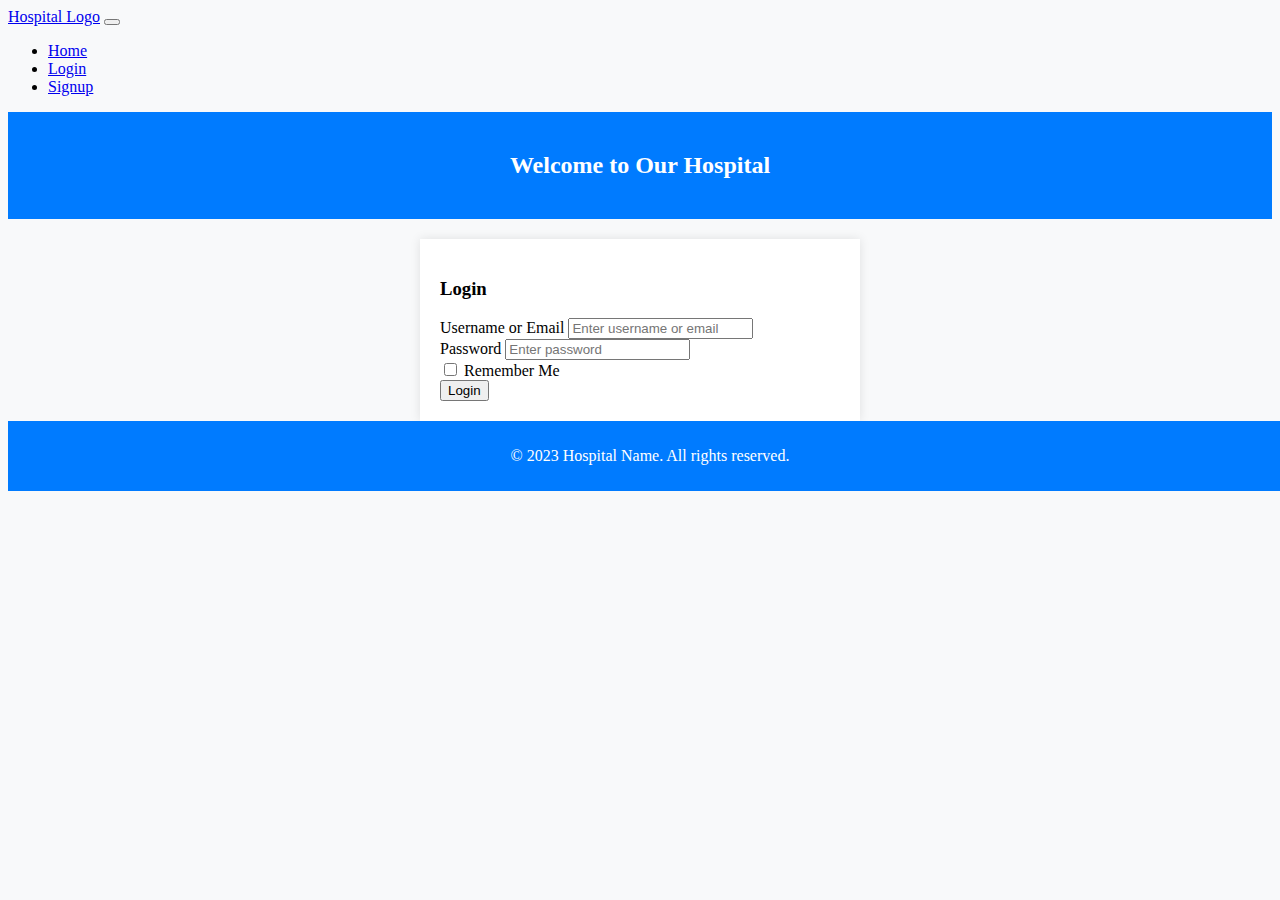
==== index.html @ cc1295e8 "first commit" ====
<!DOCTYPE html>
<html lang="en">

<head>
    <meta charset="UTF-8">
    <meta name="viewport" content="width=device-width, initial-scale=1, shrink-to-fit=no">
    <link href="https://cdn.jsdelivr.net/npm/bootstrap@5.0.2/dist/css/bootstrap.min.css" rel="stylesheet" integrity="sha384-EVSTQN3/azprG1Anm3QDgpJLIm9Nao0Yz1ztcQTwFspd3yD65VohhpuuCOmLASjC" crossorigin="anonymous">    <title>Hospital Website</title>
    <link rel="stylesheet" href="index.css">
</head>

<body>
    <!-- Navigation Bar -->
    <nav class="navbar navbar-expand-lg navbar-light bg-light">
        <a class="navbar-brand" href="#">Hospital Logo</a>
        <button class="navbar-toggler" type="button" data-toggle="collapse" data-target="#navbarNav" aria-controls="navbarNav" aria-expanded="false" aria-label="Toggle navigation">
            <span class="navbar-toggler-icon"></span>
        </button>
        <div class="collapse navbar-collapse" id="navbarNav">
            <ul class="navbar-nav ml-auto">
                <li class="nav-item">
                    <a class="nav-link" href="#">Home</a>
                </li>
                <li class="nav-item">
                    <a class="nav-link" href="/index.html" data-toggle="pill" role="tab">Login</a>
                </li>
                <li class="nav-item">
                    <a class="nav-link" href="/register.html" data-toggle="pill" role="tab">Signup</a>
                </li>
            </ul>
        </div>
    </nav>

    <!-- Header Section -->
    <div class="header-section">
        <h2>Welcome to Our Hospital</h2>
    </div>

    <!-- Pills Content -->
    <div class="tab-content">
        <!-- Login Form -->
        <div id="login-form" class="tab-pane fade show active">
            <div class="login-form">
                <h3>Login</h3>
                <form id="loginForm">
                    <!-- Login form fields go here -->
                    <div class="form-group">
                        <label for="usernameEmail">Username or Email</label>
                        <input type="text" class="form-control" id="usernameEmail" placeholder="Enter username or email">
                    </div>
                    <div class="form-group">
                        <label for="password">Password</label>
                        <input type="password" class="form-control" id="password" placeholder="Enter password">
                    </div>
                    <div class="form-group form-check">
                        <input type="checkbox" class="form-check-input" id="rememberMe">
                        <label class="form-check-label" for="rememberMe">Remember Me</label>
                    </div>
                    <button type="button" class="btn btn-primary" onclick="login()">Login</button>
                </form>
            </div>
        </div>
    </div>

    <!-- Success Modals -->
    <div class="modal fade" id="loginSuccessModal" tabindex="-1" role="dialog" aria-labelledby="loginSuccessModalLabel" aria-hidden="true">
        <!-- Login success modal content goes here -->
        <div class="modal-dialog" role="document">
            <div class="modal-content">
                <!-- Login success modal content goes here -->
            </div>
        </div>
    </div>

    <div class="modal fade" id="signupSuccessModal" tabindex="-1" role="dialog" aria-labelledby="signupSuccessModalLabel" aria-hidden="true">
        <!-- Signup success modal content goes here -->
        <div class="modal-dialog" role="document">
            <div class="modal-content">
                <!-- Signup success modal content goes here -->
            </div>
        </div>
    </div>

    <!-- Footer -->
    <div class="footer">
        <p>&copy; 2023 Hospital Name. All rights reserved.</p>
    </div>

    <!-- Bootstrap JS and Popper.js -->
    <script src="https://cdn.jsdelivr.net/npm/bootstrap@5.0.2/dist/js/bootstrap.bundle.min.js" integrity="sha384-MrcW6ZMFYlzcLA8Nl+NtUVF0sA7MsXsP1UyJoMp4YLEuNSfAP+JcXn/tWtIaxVXM" crossorigin="anonymous"></script>
</body>

</html>
---- index.css ----
body {
    background-color: #f8f9fa;
}

.header-section {
    background-color: #007bff;
    color: #fff;
    text-align: center;
    padding: 20px;
}

.login-form,
.signup-form {
    max-width: 400px;
    margin: 0 auto;
    background: #fff;
    padding: 20px;
    margin-top: 20px;
    box-shadow: 0 0 10px rgba(0, 0, 0, 0.1);
}

.footer {
    background-color: #007bff;
    color: #fff;
    text-align: center;
    padding: 10px;
    width: 100%;
    bottom: 0;
}
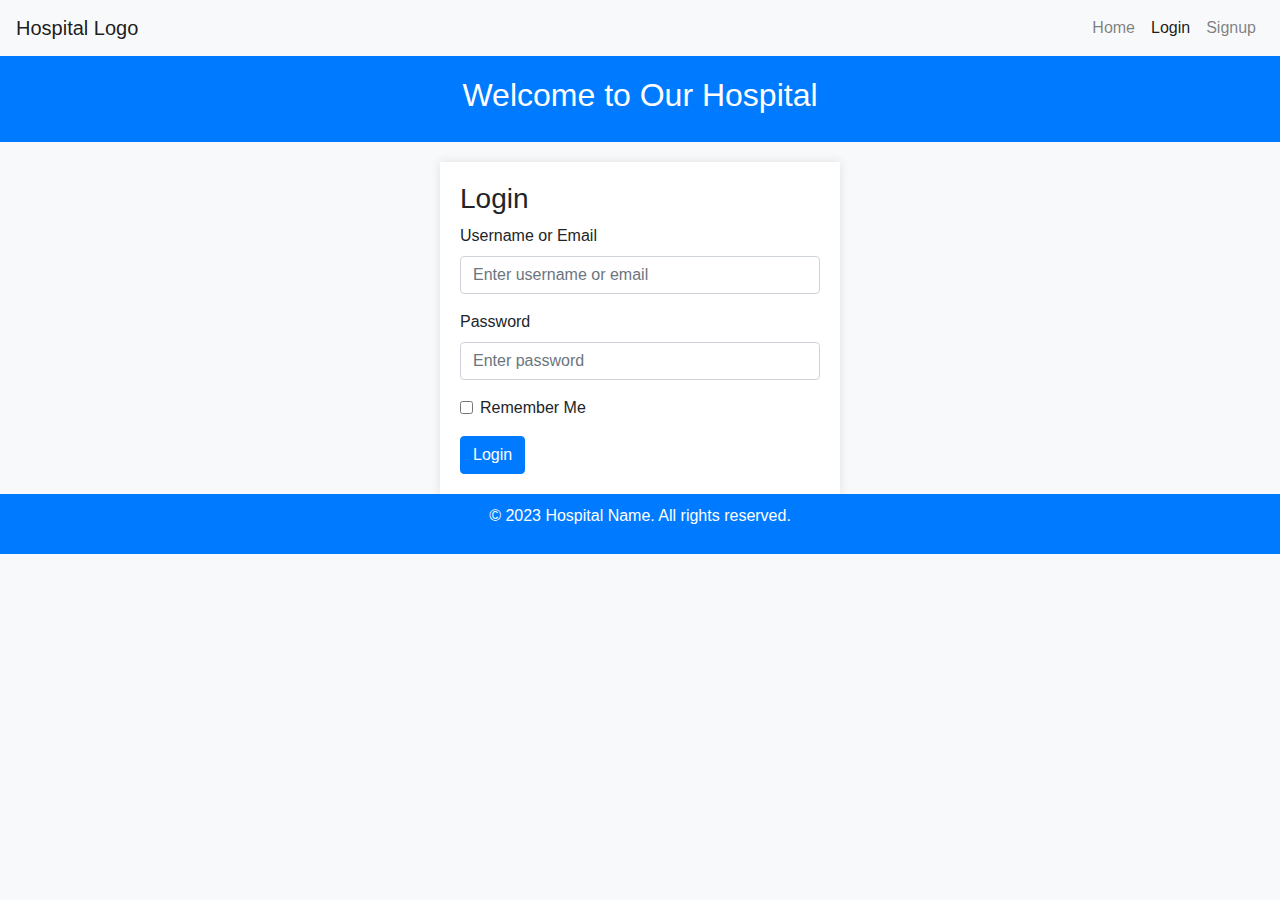
==== commit e557731f: "and commit" ====
--- a/index.html
+++ b/index.html
@@ -4,12 +4,13 @@
 <head>
     <meta charset="UTF-8">
     <meta name="viewport" content="width=device-width, initial-scale=1, shrink-to-fit=no">
-    <link href="https://cdn.jsdelivr.net/npm/bootstrap@5.0.2/dist/css/bootstrap.min.css" rel="stylesheet" integrity="sha384-EVSTQN3/azprG1Anm3QDgpJLIm9Nao0Yz1ztcQTwFspd3yD65VohhpuuCOmLASjC" crossorigin="anonymous">    <title>Hospital Website</title>
+    <link rel="stylesheet" href="https://stackpath.bootstrapcdn.com/bootstrap/4.3.1/css/bootstrap.min.css">
+    <title>Hospital Website</title>
     <link rel="stylesheet" href="index.css">
 </head>
 
 <body>
-    <!-- Navigation Bar -->
+    
     <nav class="navbar navbar-expand-lg navbar-light bg-light">
         <a class="navbar-brand" href="#">Hospital Logo</a>
         <button class="navbar-toggler" type="button" data-toggle="collapse" data-target="#navbarNav" aria-controls="navbarNav" aria-expanded="false" aria-label="Toggle navigation">
@@ -20,11 +21,11 @@
                 <li class="nav-item">
                     <a class="nav-link" href="#">Home</a>
                 </li>
-                <li class="nav-item">
-                    <a class="nav-link" href="/index.html" data-toggle="pill" role="tab">Login</a>
+                <li class="nav-item active">
+                    <a class="nav-link active" href="/index.html">Login</a>
                 </li>
-                <li class="nav-item">
-                    <a class="nav-link" href="/register.html" data-toggle="pill" role="tab">Signup</a>
+                <li class="nav-item ">
+                    <a class="nav-link " href="/register.html" >Signup</a>
                 </li>
             </ul>
         </div>
@@ -35,10 +36,8 @@
         <h2>Welcome to Our Hospital</h2>
     </div>
 
-    <!-- Pills Content -->
-    <div class="tab-content">
-        <!-- Login Form -->
-        <div id="login-form" class="tab-pane fade show active">
+    <div class="">
+        <div id="login-form">
             <div class="login-form">
                 <h3>Login</h3>
                 <form id="loginForm">
@@ -55,37 +54,14 @@
                         <input type="checkbox" class="form-check-input" id="rememberMe">
                         <label class="form-check-label" for="rememberMe">Remember Me</label>
                     </div>
-                    <button type="button" class="btn btn-primary" onclick="login()">Login</button>
+                    <button type="button" class="btn btn-primary">Login</button>
                 </form>
             </div>
         </div>
     </div>
-
-    <!-- Success Modals -->
-    <div class="modal fade" id="loginSuccessModal" tabindex="-1" role="dialog" aria-labelledby="loginSuccessModalLabel" aria-hidden="true">
-        <!-- Login success modal content goes here -->
-        <div class="modal-dialog" role="document">
-            <div class="modal-content">
-                <!-- Login success modal content goes here -->
-            </div>
-        </div>
-    </div>
-
-    <div class="modal fade" id="signupSuccessModal" tabindex="-1" role="dialog" aria-labelledby="signupSuccessModalLabel" aria-hidden="true">
-        <!-- Signup success modal content goes here -->
-        <div class="modal-dialog" role="document">
-            <div class="modal-content">
-                <!-- Signup success modal content goes here -->
-            </div>
-        </div>
-    </div>
-
-    <!-- Footer -->
     <div class="footer">
         <p>&copy; 2023 Hospital Name. All rights reserved.</p>
     </div>
-
-    <!-- Bootstrap JS and Popper.js -->
     <script src="https://cdn.jsdelivr.net/npm/bootstrap@5.0.2/dist/js/bootstrap.bundle.min.js" integrity="sha384-MrcW6ZMFYlzcLA8Nl+NtUVF0sA7MsXsP1UyJoMp4YLEuNSfAP+JcXn/tWtIaxVXM" crossorigin="anonymous"></script>
 </body>
 
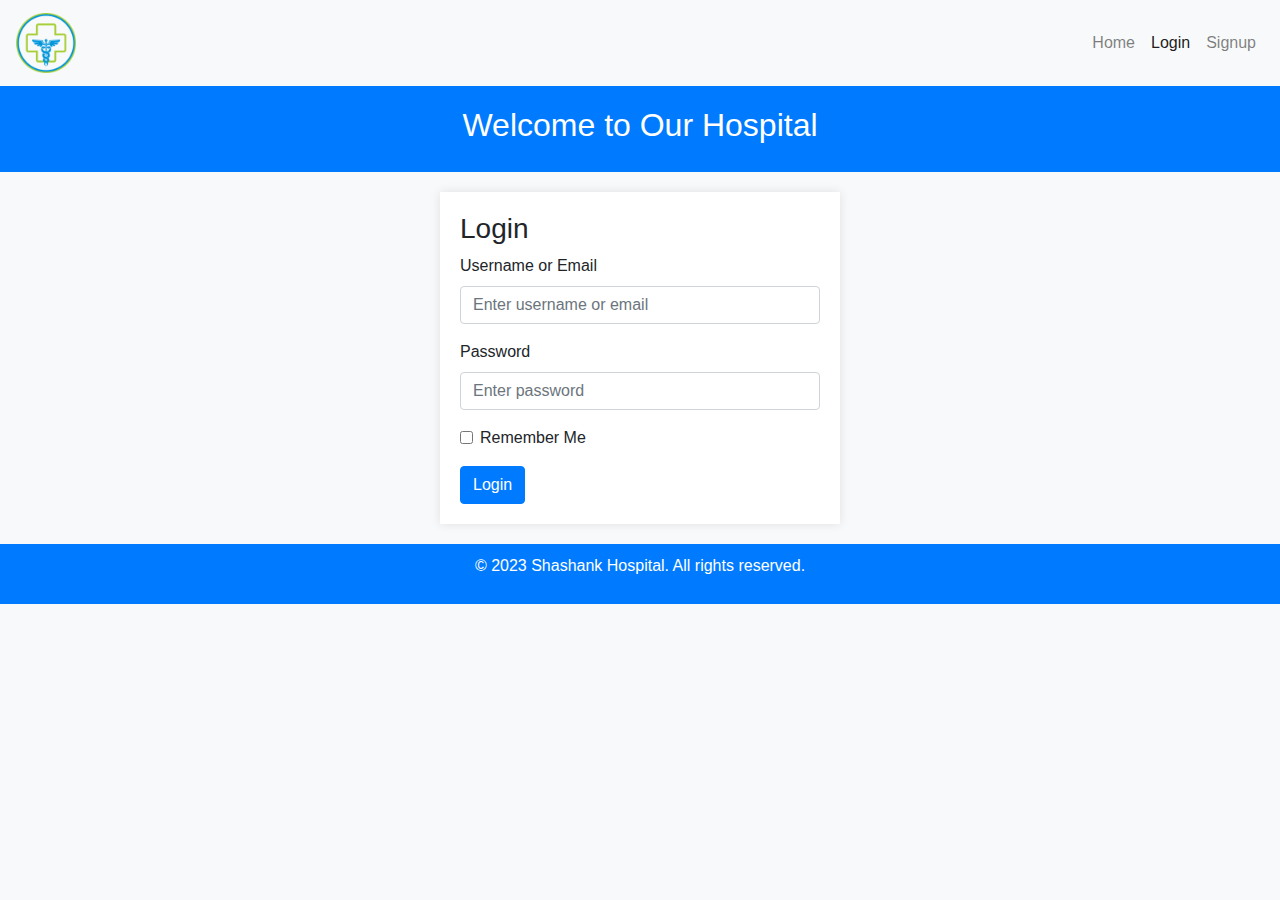
==== commit 64b333f4: "added modal" ====
--- a/index.html
+++ b/index.html
@@ -4,16 +4,17 @@
 <head>
     <meta charset="UTF-8">
     <meta name="viewport" content="width=device-width, initial-scale=1, shrink-to-fit=no">
+    <link href="https://cdn.jsdelivr.net/npm/bootstrap@5.0.2/dist/css/bootstrap.min.css" rel="stylesheet" integrity="sha384-EVSTQN3/azprG1Anm3QDgpJLIm9Nao0Yz1ztcQTwFspd3yD65VohhpuuCOmLASjC" crossorigin="anonymous">
     <link rel="stylesheet" href="https://stackpath.bootstrapcdn.com/bootstrap/4.3.1/css/bootstrap.min.css">
-    <title>Hospital Website</title>
+    <title>Hospital Website | Login</title>
     <link rel="stylesheet" href="index.css">
 </head>
 
 <body>
-    
     <nav class="navbar navbar-expand-lg navbar-light bg-light">
-        <a class="navbar-brand" href="#">Hospital Logo</a>
-        <button class="navbar-toggler" type="button" data-toggle="collapse" data-target="#navbarNav" aria-controls="navbarNav" aria-expanded="false" aria-label="Toggle navigation">
+        <a class="navbar-brand" href="#"><img src="images/hospital-logo.png" alt="logo" style="width: 60px;"></a>
+        <button class="navbar-toggler" type="button" data-toggle="collapse" data-target="#navbarNav"
+            aria-controls="navbarNav" aria-expanded="false" aria-label="Toggle navigation">
             <span class="navbar-toggler-icon"></span>
         </button>
         <div class="collapse navbar-collapse" id="navbarNav">
@@ -22,47 +23,61 @@
                     <a class="nav-link" href="#">Home</a>
                 </li>
                 <li class="nav-item active">
-                    <a class="nav-link active" href="/index.html">Login</a>
+                    <a class="nav-link active" href="index.html">Login</a>
                 </li>
                 <li class="nav-item ">
-                    <a class="nav-link " href="/register.html" >Signup</a>
+                    <a class="nav-link " href="register.html">Signup</a>
                 </li>
             </ul>
         </div>
     </nav>
 
-    <!-- Header Section -->
-    <div class="header-section">
+    <header class="header-section">
         <h2>Welcome to Our Hospital</h2>
-    </div>
+    </header>
 
-    <div class="">
-        <div id="login-form">
-            <div class="login-form">
-                <h3>Login</h3>
-                <form id="loginForm">
-                    <!-- Login form fields go here -->
-                    <div class="form-group">
-                        <label for="usernameEmail">Username or Email</label>
-                        <input type="text" class="form-control" id="usernameEmail" placeholder="Enter username or email">
-                    </div>
-                    <div class="form-group">
-                        <label for="password">Password</label>
-                        <input type="password" class="form-control" id="password" placeholder="Enter password">
-                    </div>
-                    <div class="form-group form-check">
-                        <input type="checkbox" class="form-check-input" id="rememberMe">
-                        <label class="form-check-label" for="rememberMe">Remember Me</label>
-                    </div>
-                    <button type="button" class="btn btn-primary">Login</button>
-                </form>
+    <main id="login-form" class="login-form">
+        <h3>Login</h3>
+        <form>
+            <div class="form-group">
+                <label for="usernameEmail">Username or Email</label>
+                <input type="text" class="form-control" id="usernameEmail" placeholder="Enter username or email">
             </div>
+            <div class="form-group">
+                <label for="password">Password</label>
+                <input type="password" class="form-control" id="password" placeholder="Enter password">
+            </div>
+            <div class="form-group form-check">
+                <input type="checkbox" class="form-check-input" id="rememberMe">
+                <label class="form-check-label" for="rememberMe">Remember Me</label>
+            </div>
+            <button type="button" class="btn btn-primary"  data-bs-toggle="modal" data-bs-target="#loginModal">Login</button>
+        </form>
+    </main>
+    <footer class="footer">
+        <p>&copy; 2023 Shashank Hospital. All rights reserved.</p>
+    </footer>
+
+    <div class="modal fade" id="loginModal" tabindex="-1" aria-labelledby="loginModalLabel" aria-hidden="true">
+        <div class="modal-dialog modal-dialog-centered">
+          <div class="modal-content">
+            <div class="modal-header">
+              <h5 class="modal-title" id="loginModalLabel">Login Successful</h5>
+              <button type="button" class="btn-close btn" data-bs-dismiss="modal" aria-label="Close"></button>
+            </div>
+            <div class="modal-body">
+              We are still working on your dashboard. Once we finish, we'll let you know...
+            </div>
+            <div class="modal-footer">
+              <button type="button" class="btn btn-secondary" data-bs-dismiss="modal">Close</button>
+            </div>
+          </div>
         </div>
-    </div>
-    <div class="footer">
-        <p>&copy; 2023 Hospital Name. All rights reserved.</p>
-    </div>
-    <script src="https://cdn.jsdelivr.net/npm/bootstrap@5.0.2/dist/js/bootstrap.bundle.min.js" integrity="sha384-MrcW6ZMFYlzcLA8Nl+NtUVF0sA7MsXsP1UyJoMp4YLEuNSfAP+JcXn/tWtIaxVXM" crossorigin="anonymous"></script>
+      </div>
+      <script src="https://cdn.jsdelivr.net/npm/bootstrap@5.0.2/dist/js/bootstrap.bundle.min.js" integrity="sha384-MrcW6ZMFYlzcLA8Nl+NtUVF0sA7MsXsP1UyJoMp4YLEuNSfAP+JcXn/tWtIaxVXM" crossorigin="anonymous"></script>
+    <script src="https://code.jquery.com/jquery-3.3.1.slim.min.js"></script>
+    <script src="https://cdnjs.cloudflare.com/ajax/libs/popper.js/1.14.7/umd/popper.min.js"></script>
+    <script src="https://stackpath.bootstrapcdn.com/bootstrap/4.3.1/js/bootstrap.min.js"></script>
 </body>
 
 </html>
--- a/index.css
+++ b/index.css
@@ -12,10 +12,10 @@
 .login-form,
 .signup-form {
     max-width: 400px;
-    margin: 0 auto;
+    min-height: 100%;
+    margin: 20px auto;
     background: #fff;
     padding: 20px;
-    margin-top: 20px;
     box-shadow: 0 0 10px rgba(0, 0, 0, 0.1);
 }
 
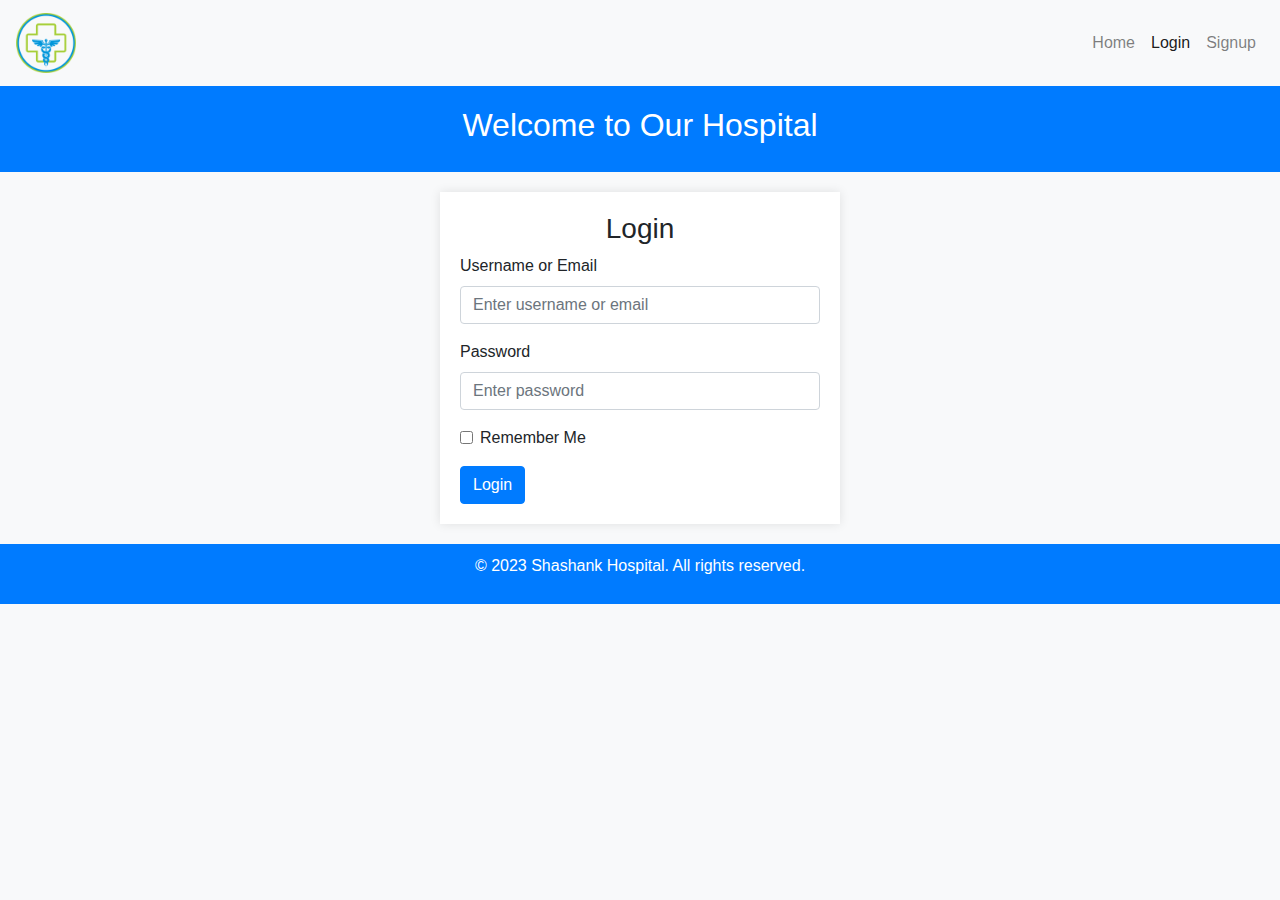
==== commit 4ebc946e: "text center" ====
--- a/index.html
+++ b/index.html
@@ -37,7 +37,7 @@
     </header>
 
     <main id="login-form" class="login-form">
-        <h3>Login</h3>
+        <h3 class="text-center">Login</h3>
         <form>
             <div class="form-group">
                 <label for="usernameEmail">Username or Email</label>
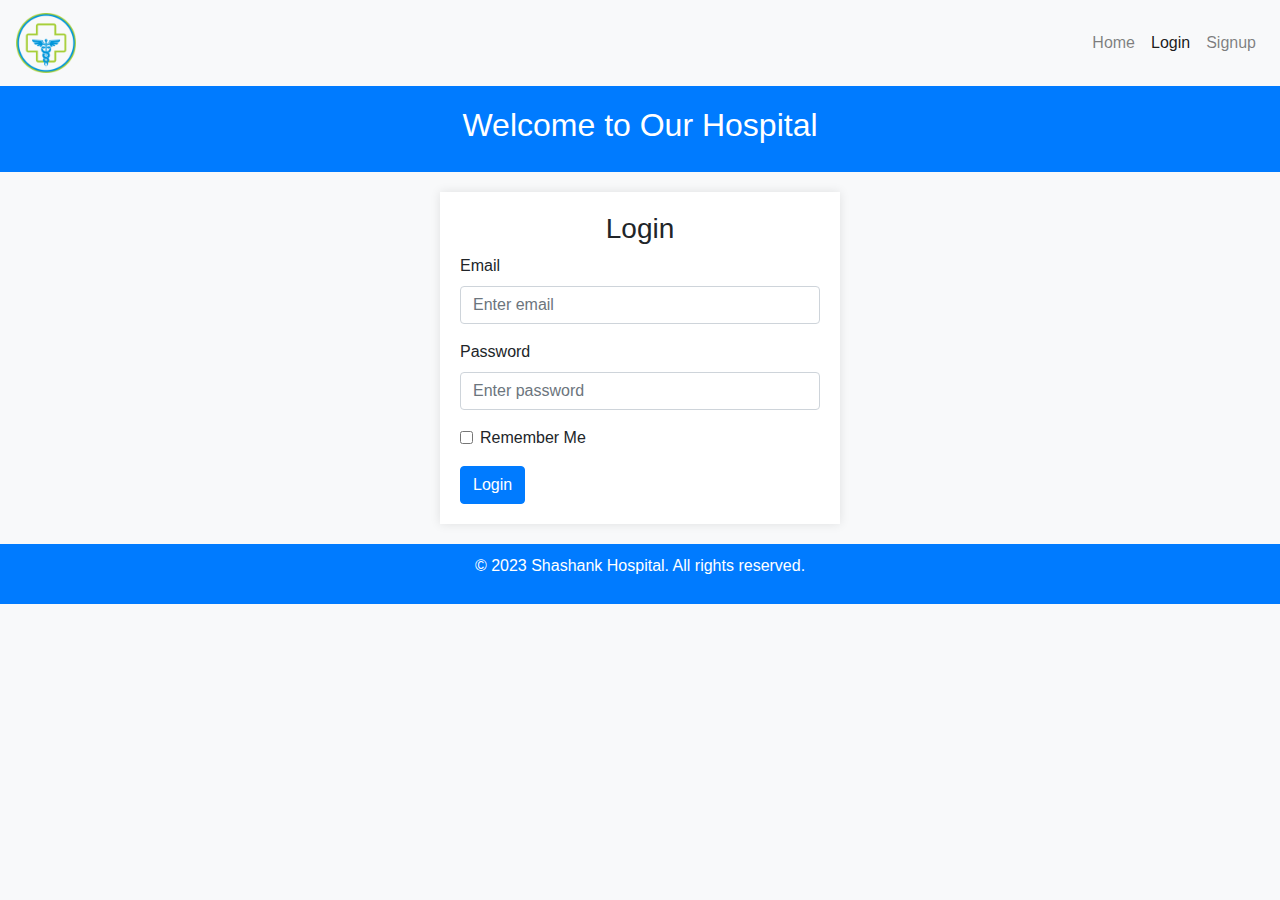
==== commit 487e1872: "form validation using js" ====
--- a/index.html
+++ b/index.html
@@ -6,6 +6,7 @@
     <meta name="viewport" content="width=device-width, initial-scale=1, shrink-to-fit=no">
     <link href="https://cdn.jsdelivr.net/npm/bootstrap@5.0.2/dist/css/bootstrap.min.css" rel="stylesheet" integrity="sha384-EVSTQN3/azprG1Anm3QDgpJLIm9Nao0Yz1ztcQTwFspd3yD65VohhpuuCOmLASjC" crossorigin="anonymous">
     <link rel="stylesheet" href="https://stackpath.bootstrapcdn.com/bootstrap/4.3.1/css/bootstrap.min.css">
+    <link rel="shortcut icon" href="images/hospital-logo.png" type="image/x-icon">
     <title>Hospital Website | Login</title>
     <link rel="stylesheet" href="index.css">
 </head>
@@ -38,20 +39,23 @@
 
     <main id="login-form" class="login-form">
         <h3 class="text-center">Login</h3>
-        <form>
+        <form  onsubmit="return validateForm()">
             <div class="form-group">
-                <label for="usernameEmail">Username or Email</label>
-                <input type="text" class="form-control" id="usernameEmail" placeholder="Enter username or email">
+                <label for="email">Email</label>
+                <input type="email" class="form-control" id="email" placeholder="Enter email"  onblur="emailCheck()" required>
+                <small id="emailErrorHelp" class="form-text"></small>
             </div>
             <div class="form-group">
-                <label for="password">Password</label>
-                <input type="password" class="form-control" id="password" placeholder="Enter password">
+                <label for="signinPassword">Password</label>
+                <input type="password" class="form-control" id="signinPassword" placeholder="Enter password" required>
+                <small id="passErrorHelp" class="form-text"></small>
             </div>
             <div class="form-group form-check">
                 <input type="checkbox" class="form-check-input" id="rememberMe">
                 <label class="form-check-label" for="rememberMe">Remember Me</label>
             </div>
-            <button type="button" class="btn btn-primary"  data-bs-toggle="modal" data-bs-target="#loginModal">Login</button>
+            <!-- <button type="button" class="btn btn-primary"  data-bs-toggle="modal" data-bs-target="#loginModal">Login</button> -->
+            <button type="submit" class="btn btn-primary">Login</button>
         </form>
     </main>
     <footer class="footer">
@@ -78,6 +82,41 @@
     <script src="https://code.jquery.com/jquery-3.3.1.slim.min.js"></script>
     <script src="https://cdnjs.cloudflare.com/ajax/libs/popper.js/1.14.7/umd/popper.min.js"></script>
     <script src="https://stackpath.bootstrapcdn.com/bootstrap/4.3.1/js/bootstrap.min.js"></script>
+    <script>
+        function validateForm() {
+            if(!emailCheck()) return false;
+            passwordCheck();
+            if(!passwordCheck()) return false;
+            return true;
+        }
+        function emailCheck(){
+            var email = document.getElementById("email").value;
+            var emailRegex = /^[^\s@]+@[^\s@]+\.[^\s@]+$/;
+            var emailErrorHelp = document.getElementById("emailErrorHelp");
+            if (!emailRegex.test(email)) {
+                emailErrorHelp.innerHTML ="Email should be a valid email address";
+                emailErrorHelp.style.color = "red";
+                return false;
+            }
+            emailErrorHelp.innerHTML ="";
+            return true;
+        }
+        function passwordCheck(){
+            //console.log("hi");
+            var password = document.getElementById("signinPassword").value;
+            var passwordRegex = /^(?=.*[a-z])(?=.*[A-Z])(?=.*\d)(?=.*[@$!%*?&])[A-Za-z\d@$!%*?&]{8,}$/;
+            var passErrorHelp = document.getElementById("passErrorHelp");
+            if (!passwordRegex.test(password)) {
+                passErrorHelp.innerHTML ="Wrong password";
+                passErrorHelp.style.color = "red";
+                return false;
+            }
+            passErrorHelp.innerHTML ="";
+            return true;
+        }
+        
+        
+    </script>
 </body>
 
 </html>
